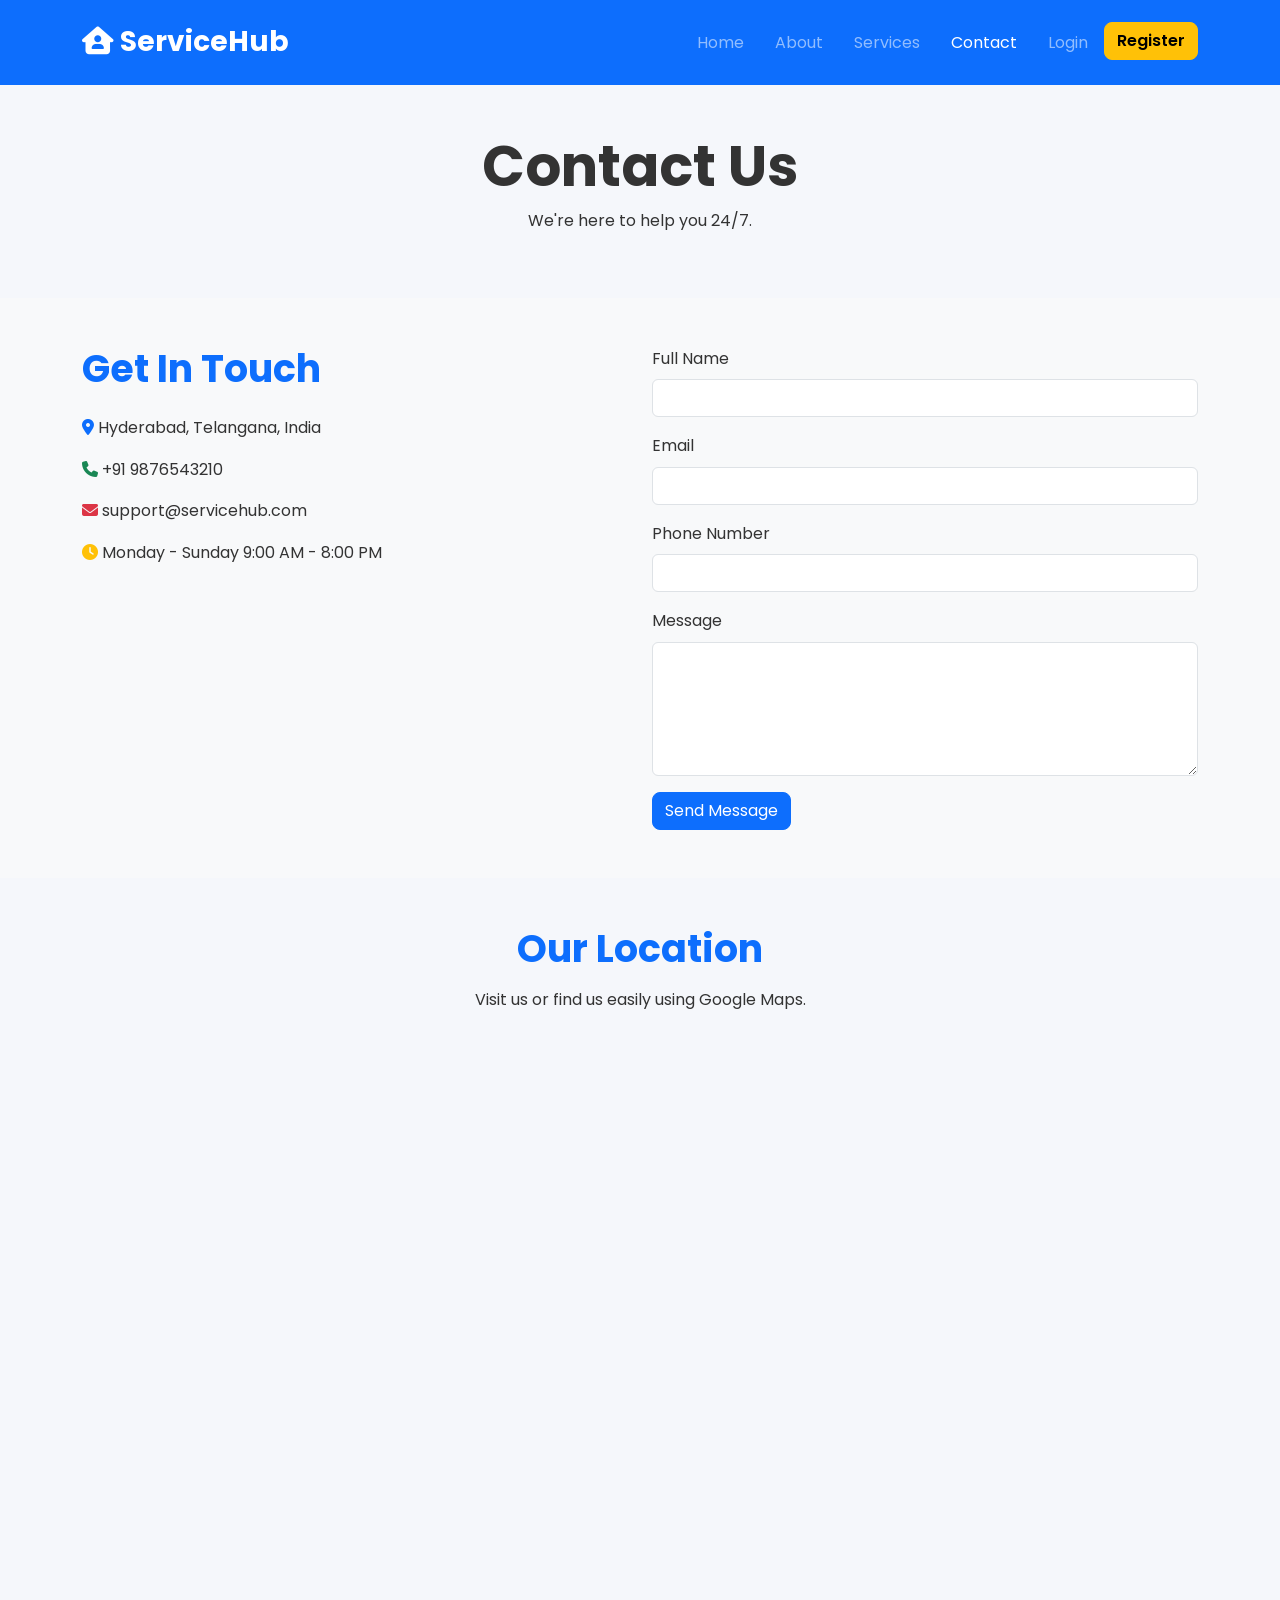
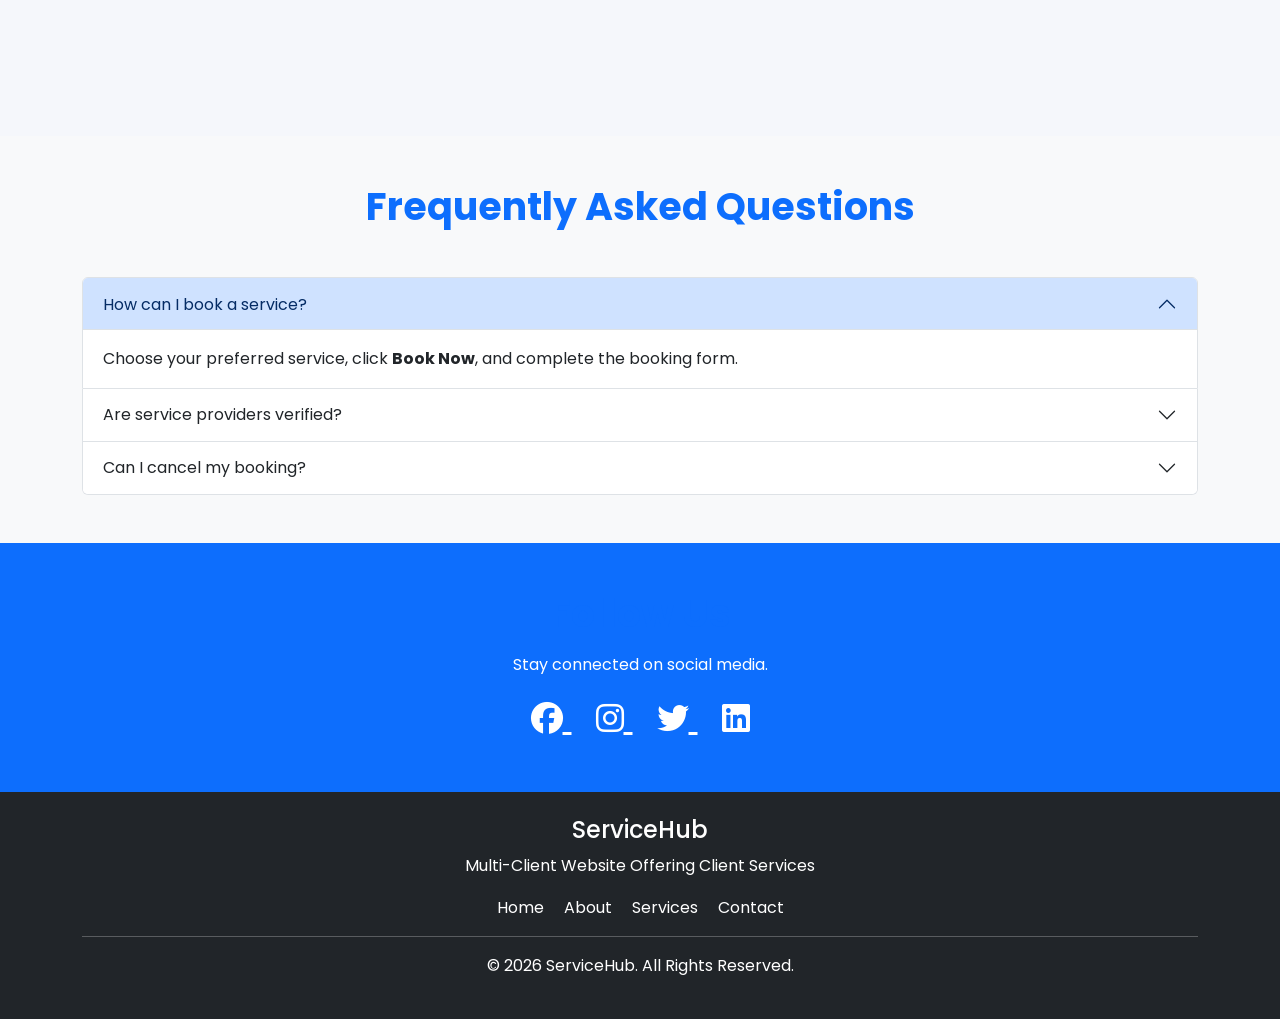
==== contact.html @ f625c0e5 "Initial project upload" ====
<!DOCTYPE html>
<html lang="en">

<head>

<meta charset="UTF-8">
<meta name="viewport" content="width=device-width, initial-scale=1.0">

<title>Contact | ServiceHub</title>

<link href="https://cdn.jsdelivr.net/npm/bootstrap@5.3.3/dist/css/bootstrap.min.css" rel="stylesheet">

<link rel="stylesheet"
href="https://cdnjs.cloudflare.com/ajax/libs/font-awesome/6.6.0/css/all.min.css">

<link rel="stylesheet" href="css/style.css">

</head>

<body>

<!-- Navbar -->

<nav class="navbar navbar-expand-lg navbar-dark bg-primary">

<div class="container">

<a class="navbar-brand fw-bold" href="index.html">

<i class="fa-solid fa-house-user"></i>

ServiceHub

</a>

<button class="navbar-toggler"

type="button"

data-bs-toggle="collapse"

data-bs-target="#navbarNav">

<span class="navbar-toggler-icon"></span>

</button>

<div class="collapse navbar-collapse"

id="navbarNav">

<ul class="navbar-nav ms-auto">

<li class="nav-item">

<a class="nav-link"

href="index.html">

Home

</a>

</li>

<li class="nav-item">

<a class="nav-link"

href="about.html">

About

</a>

</li>

<li class="nav-item">

<a class="nav-link"

href="services.html">

Services

</a>

</li>

<li class="nav-item">

<a class="nav-link active"

href="contact.html">

Contact

</a>

</li>

<li class="nav-item">

<a class="nav-link"

href="login.html">

Login

</a>

</li>

<li class="nav-item ms-2">

<a class="btn btn-warning"

href="register.html">

Register

</a>

</li>

</ul>

</div>

</div>

</nav>

<!-- Hero -->

<section class="py-5 bg-light">

<div class="container text-center">

<h1 class="display-4 fw-bold">

Contact Us

</h1>

<p>

We're here to help you 24/7.

</p>

</div>

</section>

<!-- Contact -->

<section class="py-5">

<div class="container">

<div class="row">

<div class="col-lg-6">

<h2 class="mb-4">

Get In Touch

</h2>

<p>

<i class="fa-solid fa-location-dot text-primary"></i>

Hyderabad, Telangana, India

</p>

<p>

<i class="fa-solid fa-phone text-success"></i>

+91 9876543210

</p>

<p>

<i class="fa-solid fa-envelope text-danger"></i>

support@servicehub.com

</p>

<p>

<i class="fa-solid fa-clock text-warning"></i>

Monday - Sunday

9:00 AM - 8:00 PM

</p>

</div>

<div class="col-lg-6">

<form>

<div class="mb-3">

<label class="form-label">

Full Name

</label>

<input

type="text"

class="form-control"

required>

</div>

<div class="mb-3">

<label class="form-label">

Email

</label>

<input

type="email"

class="form-control"

required>

</div>

<div class="mb-3">

<label class="form-label">

Phone Number

</label>

<input

type="tel"

class="form-control"

required>

</div>

<div class="mb-3">

<label class="form-label">

Message

</label>

<textarea

class="form-control"

rows="5"

required>

</textarea>

</div>

<button

class="btn btn-primary">

Send Message

</button>

</form>

</div>

</div>

</div>

</section>
<!-- ================= GOOGLE MAP ================= -->

<section class="py-5 bg-light">

<div class="container">

<div class="text-center mb-5">

<h2 class="fw-bold text-primary">
Our Location
</h2>

<p>
Visit us or find us easily using Google Maps.
</p>

</div>

<div class="ratio ratio-16x9">

<iframe
src="https://www.google.com/maps?q=Hyderabad&output=embed"
allowfullscreen=""
loading="lazy">
</iframe>

</div>

</div>

</section>

<!-- ================= FAQ ================= -->

<section class="py-5">

<div class="container">

<div class="text-center mb-5">

<h2 class="fw-bold text-primary">
Frequently Asked Questions
</h2>

</div>

<div class="accordion" id="faq">

<div class="accordion-item">

<h2 class="accordion-header">

<button class="accordion-button"
type="button"
data-bs-toggle="collapse"
data-bs-target="#q1">

How can I book a service?

</button>

</h2>

<div id="q1"
class="accordion-collapse collapse show"
data-bs-parent="#faq">

<div class="accordion-body">

Choose your preferred service, click
<strong>Book Now</strong>, and complete the booking form.

</div>

</div>

</div>

<div class="accordion-item">

<h2 class="accordion-header">

<button class="accordion-button collapsed"
type="button"
data-bs-toggle="collapse"
data-bs-target="#q2">

Are service providers verified?

</button>

</h2>

<div id="q2"
class="accordion-collapse collapse"
data-bs-parent="#faq">

<div class="accordion-body">

Yes. Every provider is verified before joining our platform.

</div>

</div>

</div>

<div class="accordion-item">

<h2 class="accordion-header">

<button class="accordion-button collapsed"
type="button"
data-bs-toggle="collapse"
data-bs-target="#q3">

Can I cancel my booking?

</button>

</h2>

<div id="q3"
class="accordion-collapse collapse"
data-bs-parent="#faq">

<div class="accordion-body">

Yes. Users can cancel bookings before the scheduled service time.

</div>

</div>

</div>

</div>

</div>

</section>

<!-- ================= SOCIAL MEDIA ================= -->

<section class="py-5 bg-primary text-white">

<div class="container text-center">

<h2>
Follow Us
</h2>

<p>
Stay connected on social media.
</p>

<a href="#" class="text-white fs-2 me-4">
<i class="fab fa-facebook"></i>
</a>

<a href="#" class="text-white fs-2 me-4">
<i class="fab fa-instagram"></i>
</a>

<a href="#" class="text-white fs-2 me-4">
<i class="fab fa-twitter"></i>
</a>

<a href="#" class="text-white fs-2">
<i class="fab fa-linkedin"></i>
</a>

</div>

</section>

<!-- ================= FOOTER ================= -->

<footer class="bg-dark text-white text-center py-4">

<div class="container">

<h4>ServiceHub</h4>

<p>
Multi-Client Website Offering Client Services
</p>

<p>

<a href="index.html" class="text-white me-3">Home</a>

<a href="about.html" class="text-white me-3">About</a>

<a href="services.html" class="text-white me-3">Services</a>

<a href="contact.html" class="text-white">Contact</a>

</p>

<hr>

<p>

© 2026 ServiceHub. All Rights Reserved.

</p>

</div>

</footer>

<script src="https://cdn.jsdelivr.net/npm/bootstrap@5.3.3/dist/js/bootstrap.bundle.min.js"></script>

<script src="js/script.js"></script>

</body>

</html>
---- css/style.css ----
/* ===========================
   GOOGLE FONT
=========================== */

@import url('https://fonts.googleapis.com/css2?family=Poppins:wght@300;400;500;600;700&display=swap');

*{
margin:0;
padding:0;
box-sizing:border-box;
font-family:'Poppins',sans-serif;
scroll-behavior:smooth;
}

body{
background:#f8f9fa;
color:#333;
line-height:1.6;
}

/* ===========================
NAVBAR
=========================== */

.navbar{
padding:15px 0;
}

.navbar-brand{
font-size:28px;
font-weight:700;
}

.nav-link{
font-size:16px;
margin-left:15px;
transition:.3s;
}

.nav-link:hover{
color:#ffc107!important;
}

.btn-warning{
font-weight:600;
}

/* ===========================
HERO SECTION
=========================== */

.hero{
padding:80px 0;
background:linear-gradient(135deg,#eaf4ff,#ffffff);
}

.hero h1{
font-size:52px;
font-weight:700;
margin-bottom:20px;
color:#0d6efd;
}

.hero p{
font-size:18px;
margin-bottom:30px;
}

.hero img{
border-radius:20px;
box-shadow:0 15px 35px rgba(0,0,0,.15);
}

.hero .btn{
margin-right:15px;
margin-top:15px;
}

/* ===========================
SECTION TITLE
=========================== */

section h2{
font-size:38px;
font-weight:700;
margin-bottom:15px;
color:#0d6efd;
}

/* ===========================
CARDS
=========================== */

.card{
border:none;
border-radius:18px;
transition:.4s;
overflow:hidden;
}

.card img{
height:220px;
object-fit:cover;
}

.card:hover{
transform:translateY(-10px);
box-shadow:0 20px 40px rgba(0,0,0,.15);
}

.card-body h5{
font-weight:600;
margin-top:10px;
}

/* ===========================
WHY CHOOSE US
=========================== */

.bg-light{
background:#f5f7fb!important;
}

.fa-3x{
margin-bottom:20px;
}

/* ===========================
HOW IT WORKS
=========================== */

section h1.text-primary{
font-size:60px;
font-weight:700;
}

/* ===========================
FEATURED PROFESSIONALS
=========================== */

.card h6{
font-size:20px;
}

/* ===========================
TESTIMONIAL
=========================== */

.card p{
font-size:15px;
}

/* ===========================
CONTACT
=========================== */

form input,
form textarea{
border-radius:10px;
padding:12px;
}

form button{
padding:12px 30px;
font-weight:600;
}

/* ===========================
NEWSLETTER
=========================== */

.input-group input{
padding:15px;
}

.input-group button{
padding:15px 30px;
}

/* ===========================
FOOTER
=========================== */

footer{
margin-top:0;
}

footer a{
text-decoration:none;
transition:.3s;
}

footer a:hover{
color:#ffc107!important;
}

/* ===========================
BUTTON
=========================== */

.btn{
border-radius:8px;
transition:.3s;
}

.btn:hover{
transform:translateY(-3px);
}

/* ===========================
IMAGES
=========================== */

img{
max-width:100%;
}

/* ===========================
ANIMATION
=========================== */

.card,
.hero img,
.btn{
transition:all .3s ease;
}

/* ===========================
SCROLLBAR
=========================== */

::-webkit-scrollbar{
width:8px;
}

::-webkit-scrollbar-track{
background:#f1f1f1;
}

::-webkit-scrollbar-thumb{
background:#0d6efd;
border-radius:10px;
}

::-webkit-scrollbar-thumb:hover{
background:#084298;
}
/* Team Card Images */
.card-img-top{
    width: 100%;
    height: 300px;
    object-fit: contain;
background: #f8f9fa; 
}

.team-card .card-img-top{
    width: 100%;
    height: 300px;
    object-fit: cover;
}
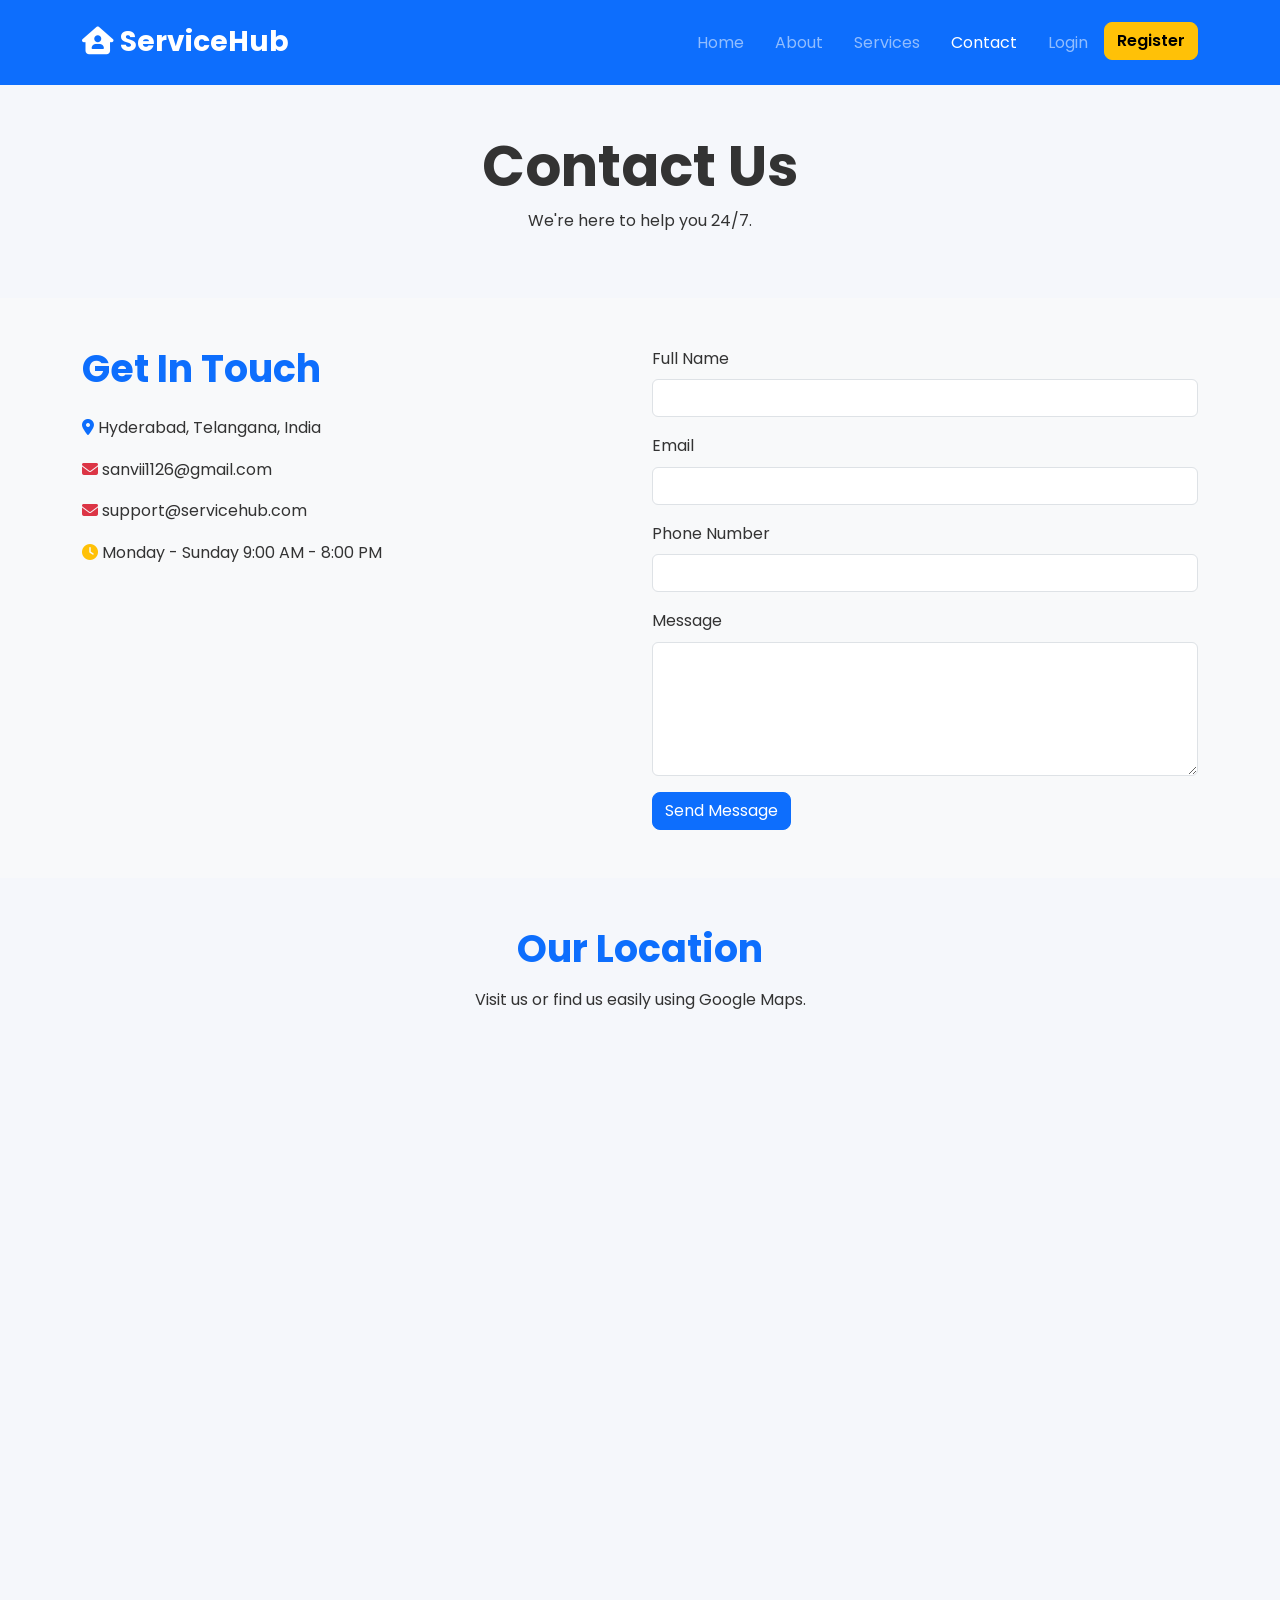
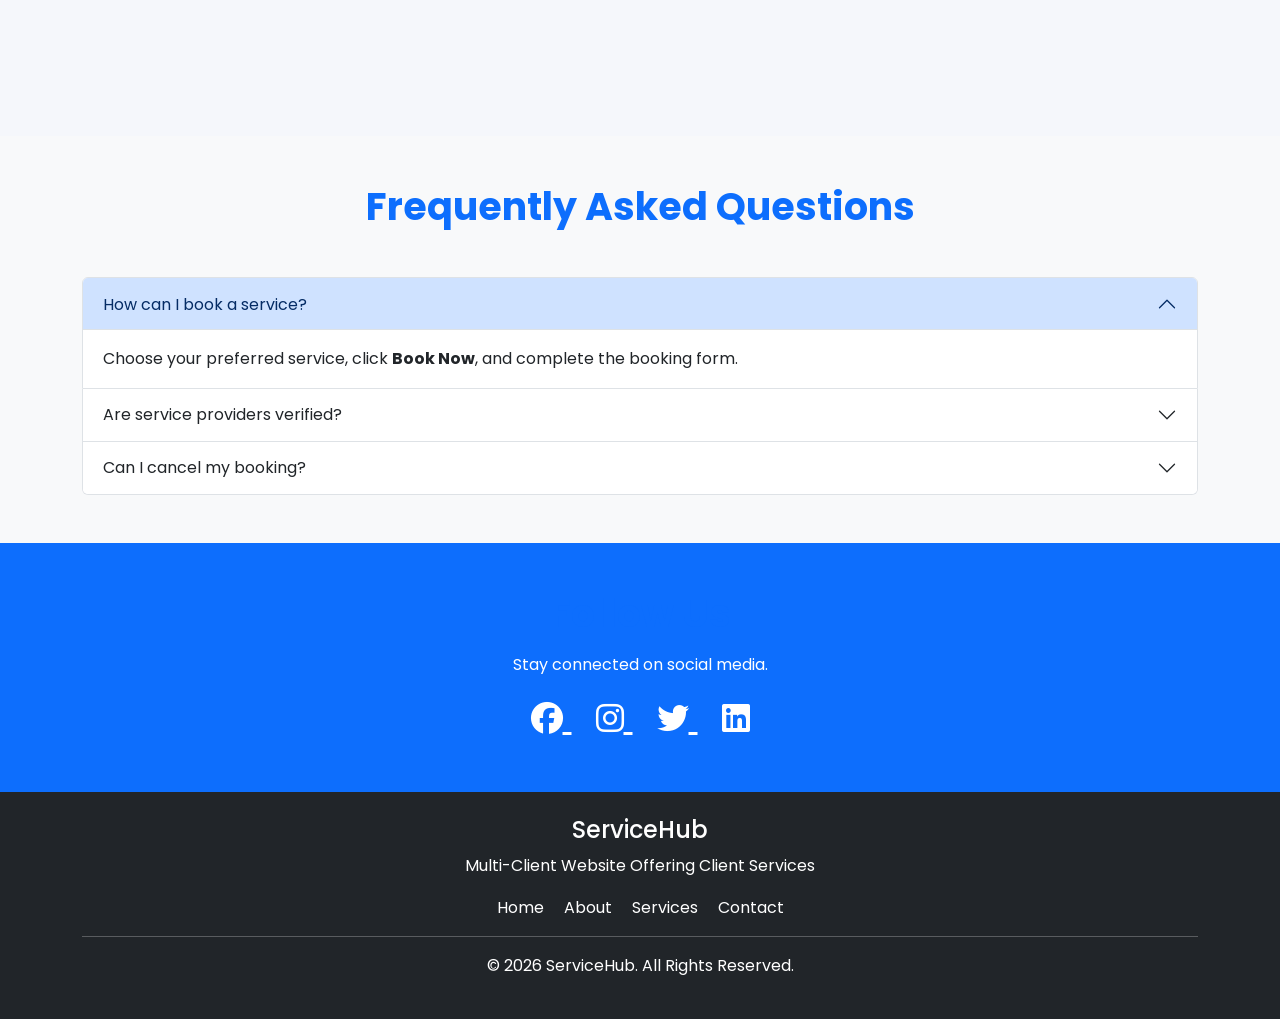
==== commit 366169e2: "Update contact.html" ====
--- a/contact.html
+++ b/contact.html
@@ -179,9 +179,9 @@
 
 <p>
 
-<i class="fa-solid fa-phone text-success"></i>
-
-+91 9876543210
+<i class="fa-solid fa-envelope text-danger"></i>
+
+sanvii1126@gmail.com
 
 </p>
 
@@ -518,4 +518,4 @@
 
 </body>
 
-</html>+</html>
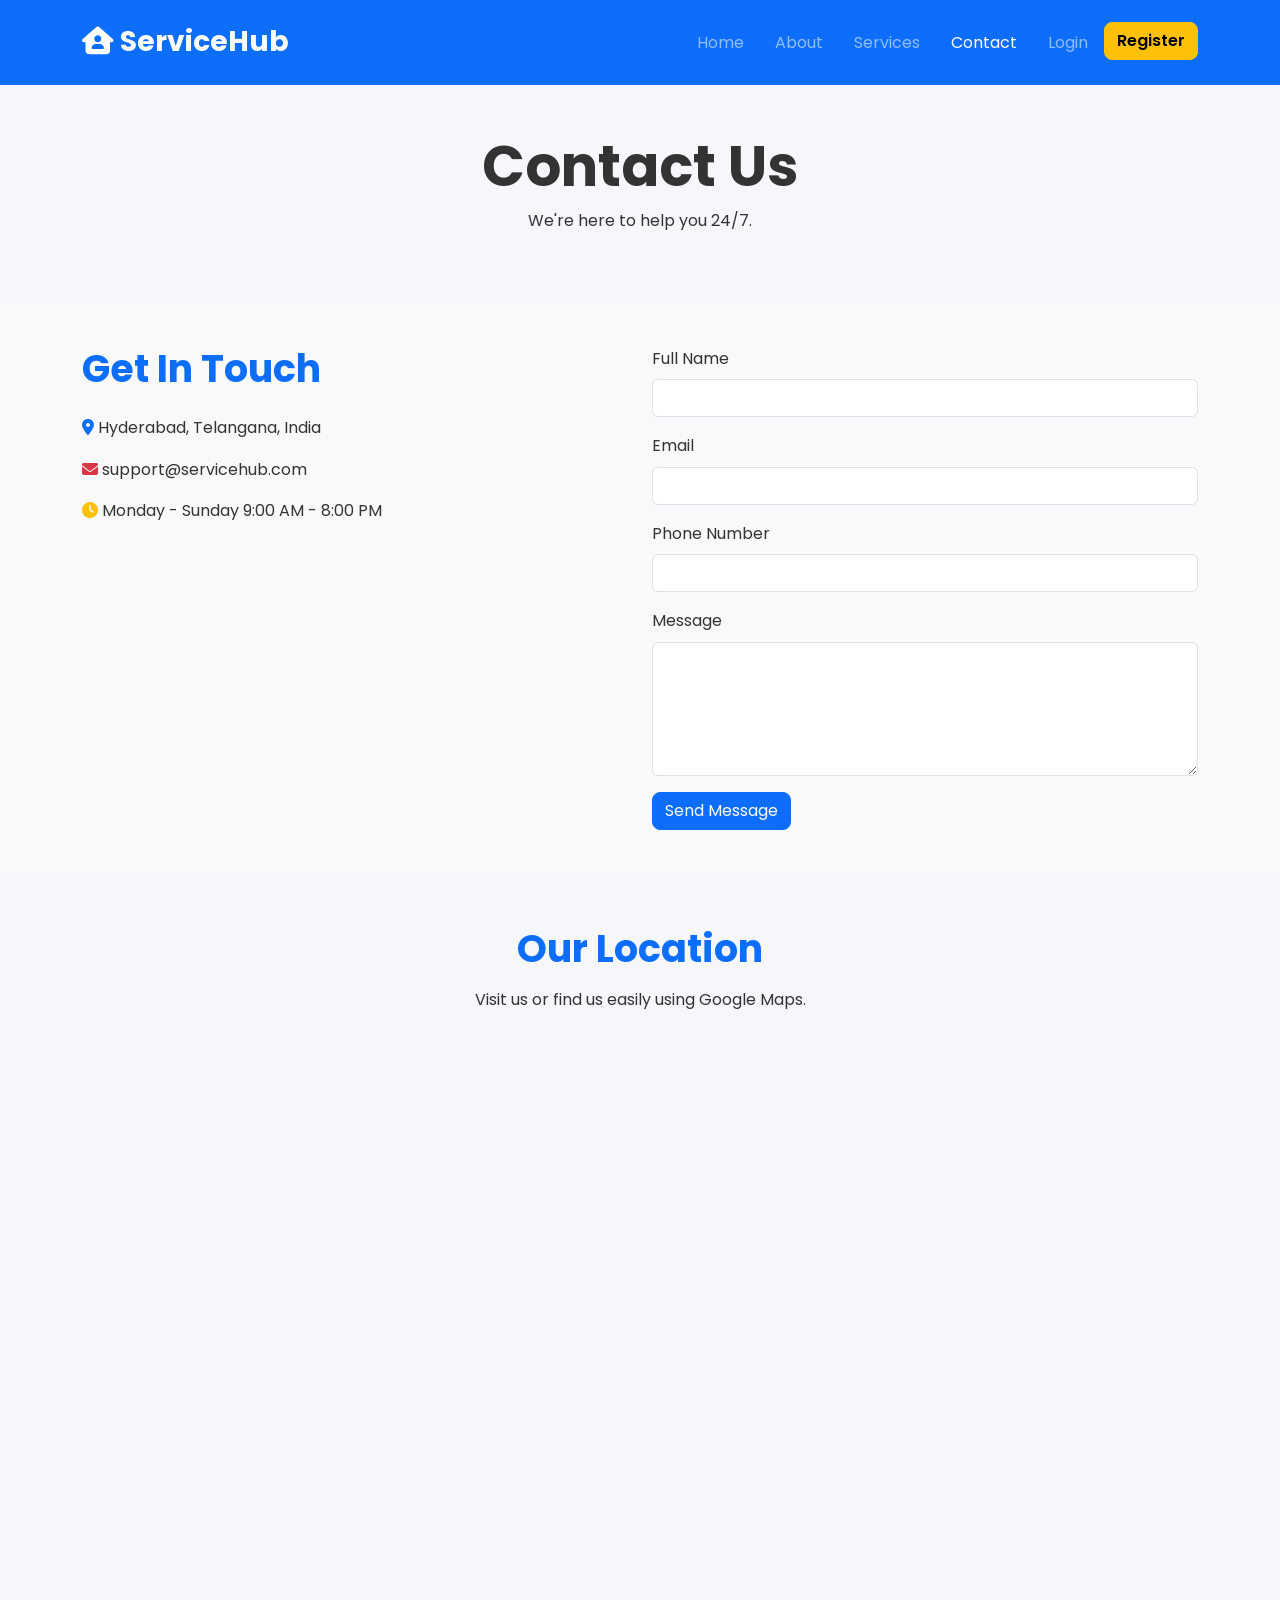
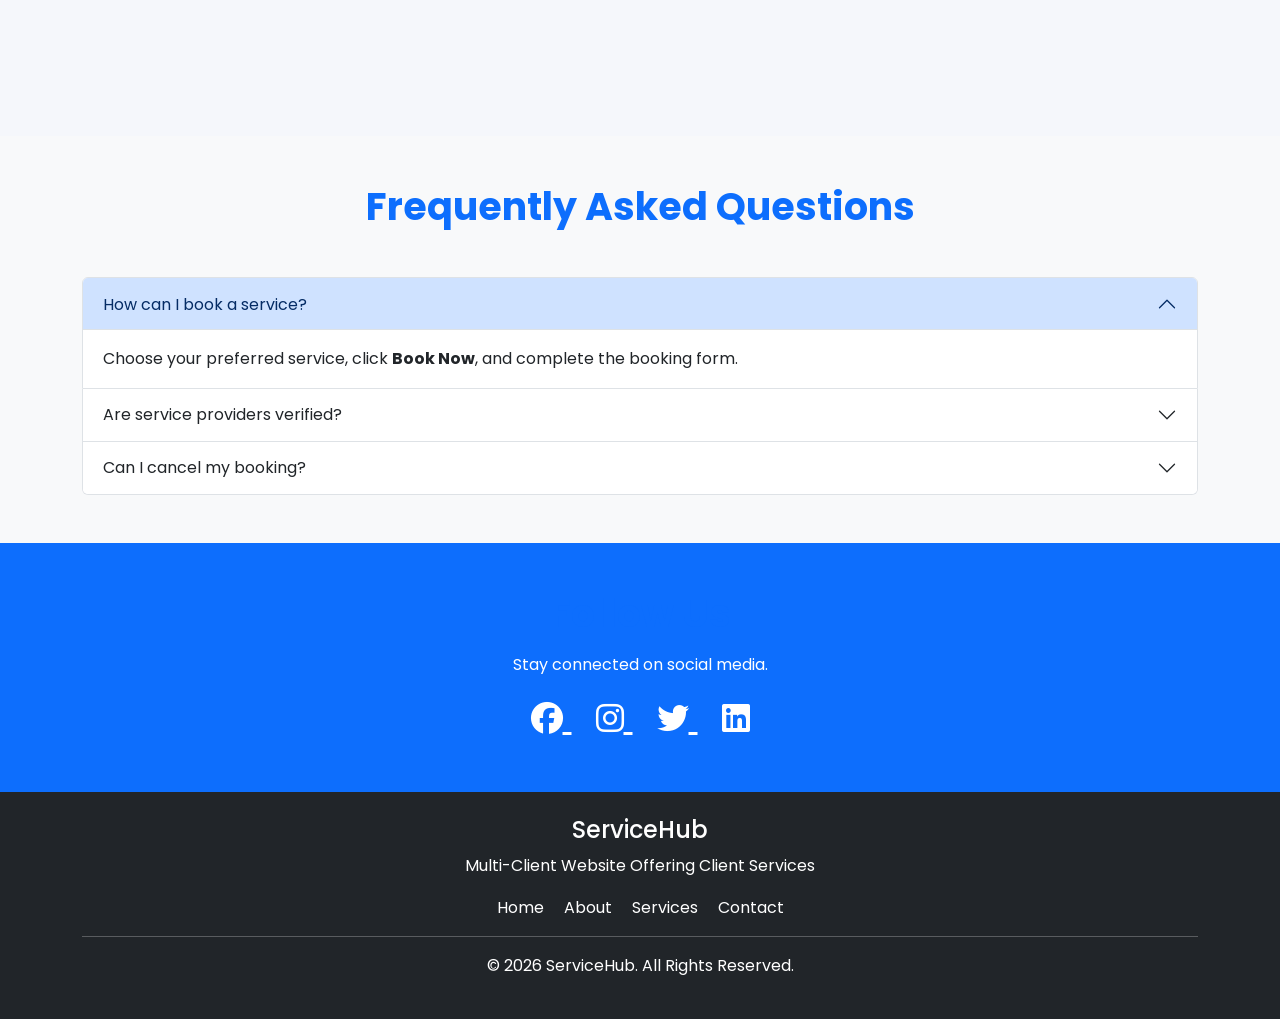
==== commit ddaaba96: "Update contact.html" ====
--- a/contact.html
+++ b/contact.html
@@ -177,13 +177,6 @@
 
 </p>
 
-<p>
-
-<i class="fa-solid fa-envelope text-danger"></i>
-
-sanvii1126@gmail.com
-
-</p>
 
 <p>
 
